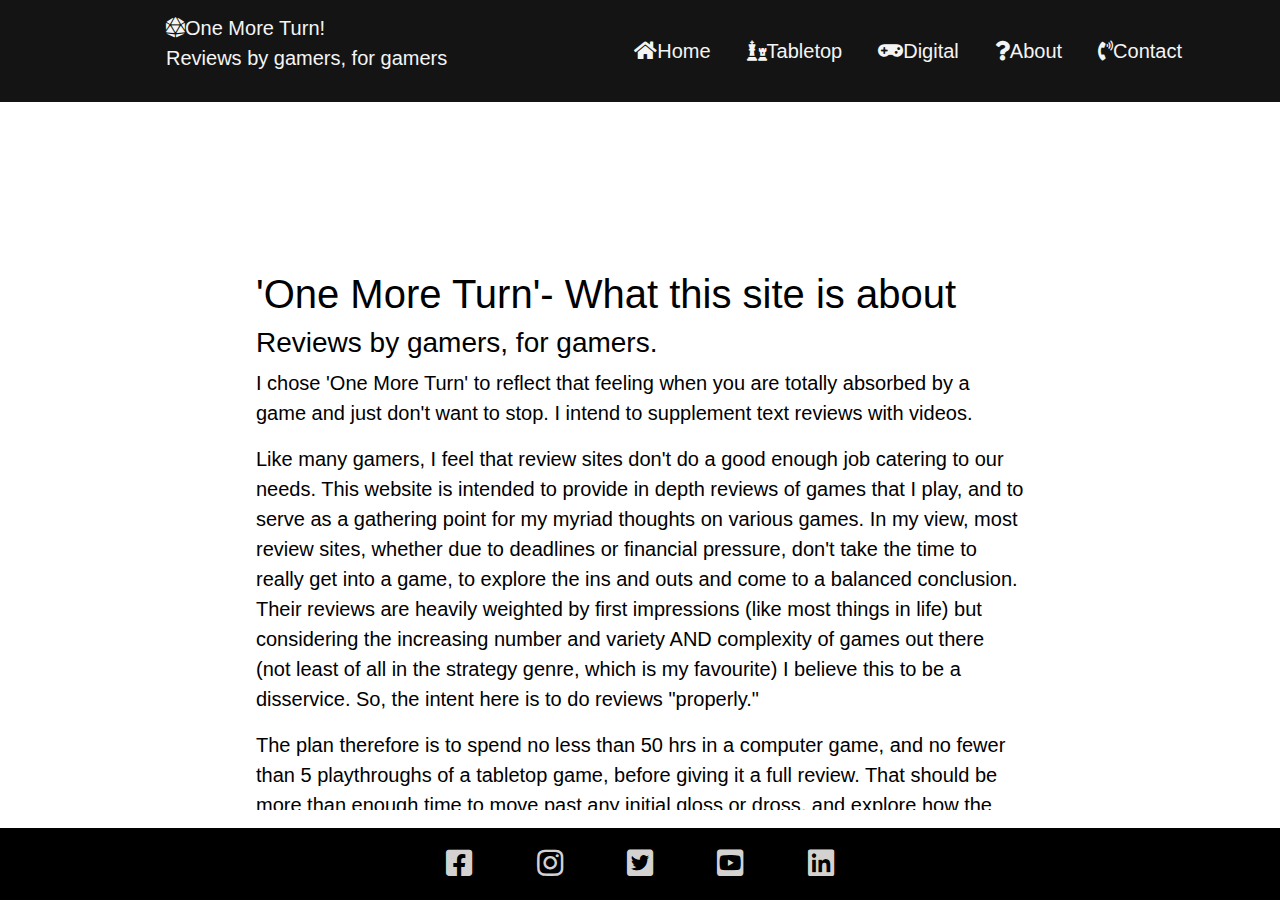
==== about.html @ c04f1586 "created about.html; updated style.css; updated index,digital,tabletop.html" ====
<!DOCTYPE html>
<html lang="en">

<head>
    <meta charset="UTF-8">
    <meta name="viewport" content="width=device-width, initial-scale=1.0">
    <link rel="stylesheet" href="https://stackpath.bootstrapcdn.com/bootstrap/4.4.1/css/bootstrap.min.css"
        integrity="sha384-Vkoo8x4CGsO3+Hhxv8T/Q5PaXtkKtu6ug5TOeNV6gBiFeWPGFN9MuhOf23Q9Ifjh" crossorigin="anonymous">
    <link rel="stylesheet" href="assets/style.css">
    <link href="https://cdnjs.cloudflare.com/ajax/libs/font-awesome/5.15.2/css/all.min.css" rel=stylesheet>
    <title>Wooop-di-da</title>
</head>

<body>

    <header>
        <nav class="navbar navbar-expand-lg fixed-top ">
            <!--fixes the nav bar in place-->
            <a class="navbar-brand" href="index.html">
                <!--navbar-brand means logo!-->
                <i class="fas fa-dice-d20"></i>One More Turn!
                <p>Reviews by gamers, for gamers</p>
            </a>
            <button class="navbar-toggler" type="button" data-toggle="collapse" data-target="#navbarSupportedContent"
                aria-controls="navbarSupportedContent" aria-expanded="false" aria-label="Toggle navigation">
                <span class="navbar-toggler-icon"><i class="fas fa-bars"></i></span>
            </button>
            <div class="collapse navbar-collapse " id="navbarSupportedContent">
                <ul class="navbar-nav items mr-4">
                    <li class="nav-item">
                        <a class="nav-link" data-value="about" href="index.html"><i class="fas fa-home"></i>Home</a>
                    </li>
                    <li class="nav-item">
                        <a class="nav-link " data-value="portfolio" href="tabletop.html"> <i
                                class="fas fa-chess"></i>Tabletop</a>
                    </li>
                    <li class="nav-item">
                        <a class="nav-link " data-value="blog" href="digital.html"><i
                                class="fas fa-gamepad"></i>Digital</a> </li>
                    <li class="nav-item">
                        <a class="nav-link " data-value="team" href="about.html"> <i
                                class="fas fa-question"></i>About</a> </li>
                    <li class="nav-item">
                        <a class="nav-link " data-value="contact" href="contact.html"><i
                                class="fas fa-phone-volume"></i>Contact</a> </li>
                </ul>
            </div>
        </nav>

    </header>
    <section>
        <!--This is about page, outlining the philosophy of the website-->
        <div class="container-fluid px-0">

            <div class="row no-gutters">

                <div class="col-lg-12 col-md-6 no-gutters">

                    <div class="about">
                        <!-- Use this same format for the individual review pages,  subsituting the background image as needed-->


                        <div class="text-form"><br><br><br>
                            <h1>'One More Turn'- What this site is about</h1>
                                <h3>Reviews by gamers, for gamers.</h3>
                                    <p>I chose 'One More Turn' to reflect that feeling when you are totally absorbed by
                                        a game and just don't want to stop. I intend to supplement text reviews with
                                        videos.</p>
                                    <p>Like many gamers, I feel that review sites don't do a good enough job catering to
                                        our needs. This website is intended to provide in depth reviews of games that I
                                        play, and to serve as a gathering point for my myriad thoughts on various games.
                                        In my view, most review sites, whether due to deadlines or financial pressure,
                                        don't take the time to really get into a game, to explore the ins and outs and
                                        come to a balanced conclusion. Their reviews are heavily weighted by first
                                        impressions (like most things in life) but considering the increasing number and
                                        variety AND complexity of games out there (not least of all in the strategy
                                        genre, which is my favourite) I believe this to be a disservice. So, the intent
                                        here is to do reviews "properly."</p>
                                    <p>The plan therefore is to spend no less than 50 hrs in a computer game, and no
                                        fewer than 5 playthroughs of a tabletop game, before giving it a full review.
                                        That should be more than enough time to move past any initial gloss or dross,
                                        and explore how the game really is. Ofcourse, I will mention first impressions,
                                        but follow these up with secondary impressions etc.</p>
                                    <p>Basically, games that create a stellar first impression often seem to get various
                                        accolades, yet upon going further than scratching the surface, several flaws
                                        present themselves, which are overshadowed by the brilliance of the opening. The
                                        opposite is also true, whereby launch hiccups can put a game in a bad light,
                                        forever! The latter is somewhat less forgivable I think.</p>
                                    <p>Also, by playing a game for so long, it allows for Developer updates and changes,
                                        so reviews here should reflect a more rounded game, not the first impressions.
                                        I'm not being paid by anyone and am following no deadlines, so I am beholden to
                                        no-one and nothing. Therefore, what I write will be the considered thoughts of
                                        someone who truly loves strategy games.</p>




                        </div>

                    </div>

                </div>

            </div>

        </div>

        </div>



    </section>
    <footer>
        <!--footer-->
        <div class="row text-center footer no-gutters">

            <div class="col-md-12 soc-med">
                <a href="https://www.facebook.com" target="_blank"><i class="fab fa-facebook-square"></i></a>
                <a href="https://www.instagram.com" target="_blank"><i class="fab fa-instagram"></i></a>
                <a href="https://twitter.com/?lang=en-gb" target="_blank"><i class="fab fa-twitter-square"></i></a>
                <a href="https://www.youtube.com" target="_blank"><i class="fab fa-youtube-square"></i></a>
                <a href="https://www.linkedin.com/" target="_blank"><i class="fab fa-linkedin"></i></a>
            </div>

        </div>

    </footer>
    <script src="https://code.jquery.com/jquery-3.4.1.slim.min.js"
        integrity="sha384-J6qa4849blE2+poT4WnyKhv5vZF5SrPo0iEjwBvKU7imGFAV0wwj1yYfoRSJoZ+n"
        crossorigin="anonymous"></script>
    <script src="https://cdn.jsdelivr.net/npm/popper.js@1.16.0/dist/umd/popper.min.js"
        integrity="sha384-Q6E9RHvbIyZFJoft+2mJbHaEWldlvI9IOYy5n3zV9zzTtmI3UksdQRVvoxMfooAo"
        crossorigin="anonymous"></script>
    <script src="https://stackpath.bootstrapcdn.com/bootstrap/4.4.1/js/bootstrap.min.js"
        integrity="sha384-wfSDF2E50Y2D1uUdj0O3uMBJnjuUD4Ih7YwaYd1iqfktj0Uod8GCExl3Og8ifwB6"
        crossorigin="anonymous"></script>
</body>

</html>
---- assets/style.css ----
body{
    padding: 0;
    margin: 0;
    font-family: "Exo", sans-serif;
}
/*nav bar stuff*/
.navbar{ background:rgb(20, 20, 20);
}
.navbar-brand{
    margin-left: 150px;/*pushes the logo from the left*/
}

.navbar-brand:hover{ background: rgba(252, 248, 248, 0.87); color: rgb(20, 20, 20)  }

/*this is the box holding the logo and associated text*/

.nav-link , .navbar-brand{ color: #f4f4f4; cursor: pointer;}/*brings the hand sign up to indicate an active link,with the set colour*/

.nav-link{ margin-right: 1em !important;}

.nav-link:hover{ background: rgba(252, 248, 248, 0.87); color: rgb(20, 20, 20) }

.navbar-collapse{ justify-content: flex-end;}

.navbar-toggler{  background:rgb(20, 20, 20); color: rgba(252, 248, 248, 0.87) !important;}/*styles the drop down menu that appears at smaller view ports*/

.items{
    padding-right: 30px; /*pushes things in from the right*/
    font-size: 20px;
}

/*Footer*/
.footer{
    background-color: black;   
    position: fixed;
    bottom: 0;
    width: 100%;
    height: 8%;
    
}

.soc-med i {/* style the social media icons*/
    padding: 30px;
    padding-top: 20px;
    font-size: 30px;
    color: rgba(252, 248, 248, 0.87);
}

/*Home page*/


.left-side, .right-side{
    height: 100vh;
    width: 100%;    
}

.left-side img, 
.right-side img{ 
    width: 100%;
    height:100%;
}
 

.carousel-caption {  /* this affects how the captions look ontop of the images*/
  position: absolute;
  right: 15%;
  bottom: 50%;
  left: 15%;  
  color: rgba(252, 248, 248, 0.87);
  font-size: 20px;
}

.tt-caption{
    color: black;
}

.carousel-caption i{ /* changes the size of the icons that sit with the captions*/
    font-size: 30px;
}

/* Reviews*/

.rev-box{ /* for the reviews pages*/
    height: 80vh;
    width: 100%;    
}




.rev-box img{ 
    width: 100%;
    height:100%;
}

.rev-caption {  /* this affects how the read more button looks*/
  position: absolute;
  right: 50%;
  bottom: 15%;  
  color: rgba(252, 248, 248, 0.87);
  font-size: 20px;
  border: 2px white solid;
  background-color: rgba(103, 106, 110, 0.459);
  width: 10rem;
}
.rev-intro {  /* this affects how the introductory textbox and text look*/
  position: absolute;
  left: 10%;
  right: 15%;
  bottom: 30%;  
  color: rgba(252, 248, 248, 0.87);
  font-size: 20px;
  border: 2px white solid;
  background-color: rgba(103, 106, 110, 0.459);
  width: 80vw;
  height: 40%;   
 overflow: hidden;
 text-overflow: ellipsis;
}

/*About*/

/* Use the same format for the individual review pages*/

.about{/*contains the form group*/
    height:100vh;
    width:100%;
    background-image: url(https://i.imgur.com/utzjzrR.jpg);
    background-size: cover;
    background-repeat: no-repeat;

}
.text-form{ /*this is the text area*/
    position: absolute;  
    bottom: 10%;
    left: 10%;
    right: 10%;
    height:70vh;
    width:80%;
    margin-top: 5%;
    background-color: rgba(252, 248, 248, 0.034);
    color: black;
    overflow: scroll;
    padding-left: 10%;
    padding-right: 10%;
    font-size: 20px;
}

.form-group img{
    height:100%;
    width: 100%;
}

.about{
    height: 100vh;
    width: 100%;
}
.about img{ 
    width: 100%;
    height:100%;
}
    

@media only screen and (max-width: 768px){
    .left-side, .right-side, .rev-box{/* makes the two images stack ontop of each other instead of side by side*/
    height: 50vh;
    width: 100%;
    }

    .navbar, .navbar-toggler, .footer{ background:#773415;}/* changes colours of header and footer*/

    .navbar-brand p{/*removes the tag line "reviews by gamers..."*/
        display: none;
    }

    .rev-intro{ /*makes the intro box slightly larger on smaller viewports*/
        height: 50%; 
    }

    
    
}
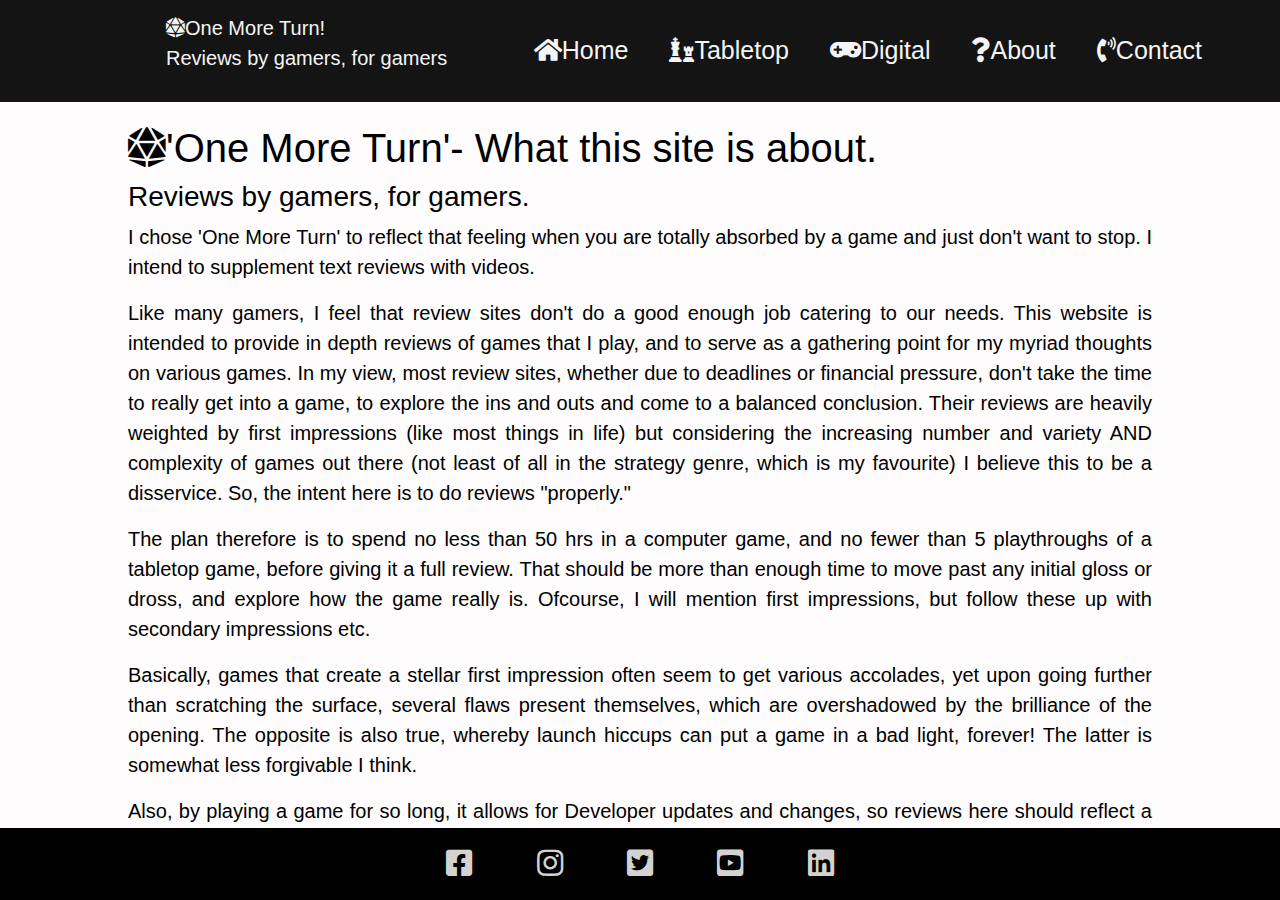
==== commit f7e6e176: "added screenshots for testing folder; added relevant screenshoits into this folder; updated style.cs" ====
--- a/about.html
+++ b/about.html
@@ -8,7 +8,7 @@
         integrity="sha384-Vkoo8x4CGsO3+Hhxv8T/Q5PaXtkKtu6ug5TOeNV6gBiFeWPGFN9MuhOf23Q9Ifjh" crossorigin="anonymous">
     <link rel="stylesheet" href="assets/style.css">
     <link href="https://cdnjs.cloudflare.com/ajax/libs/font-awesome/5.15.2/css/all.min.css" rel=stylesheet>
-    <title>Wooop-di-da</title>
+    <title>One More Turn - game reviews </title>
 </head>
 
 <body>
@@ -54,14 +54,14 @@
 
             <div class="row no-gutters">
 
-                <div class="col-lg-12 col-md-6 no-gutters">
+                <div class="col-lg-12  no-gutters">
 
                     <div class="about">
-                        <!-- Use this same format for the individual review pages,  subsituting the background image as needed-->
+                       
 
 
-                        <div class="text-form"><br><br><br>
-                            <h1>'One More Turn'- What this site is about</h1>
+                        <div class="text-form text-justify"><br><br>
+                            <h1><i class="fas fa-dice-d20"></i>'One More Turn'- What this site is about.</h1>
                                 <h3>Reviews by gamers, for gamers.</h3>
                                     <p>I chose 'One More Turn' to reflect that feeling when you are totally absorbed by
                                         a game and just don't want to stop. I intend to supplement text reviews with
--- a/assets/style.css
+++ b/assets/style.css
@@ -4,7 +4,8 @@
     font-family: "Exo", sans-serif;
 }
 /*nav bar stuff*/
-.navbar{ background:rgb(20, 20, 20);
+.navbar{ 
+    background:rgb(20, 20, 20);       
 }
 .navbar-brand{
     margin-left: 150px;/*pushes the logo from the left*/
@@ -26,7 +27,8 @@
 
 .items{
     padding-right: 30px; /*pushes things in from the right*/
-    font-size: 20px;
+    font-size: 25px;
+    padding: 5px;
 }
 
 /*Footer*/
@@ -35,8 +37,7 @@
     position: fixed;
     bottom: 0;
     width: 100%;
-    height: 8%;
-    
+    height: 8%;    
 }
 
 .soc-med i {/* style the social media icons*/
@@ -67,11 +68,11 @@
   bottom: 50%;
   left: 15%;  
   color: rgba(252, 248, 248, 0.87);
-  font-size: 20px;
+  font-size: 30px;
 }
 
 .tt-caption{
-    color: black;
+    color: white;
 }
 
 .carousel-caption i{ /* changes the size of the icons that sit with the captions*/
@@ -85,9 +86,6 @@
     width: 100%;    
 }
 
-
-
-
 .rev-box img{ 
     width: 100%;
     height:100%;
@@ -95,14 +93,23 @@
 
 .rev-caption {  /* this affects how the read more button looks*/
   position: absolute;
-  right: 50%;
+  left: 45%;  
   bottom: 15%;  
   color: rgba(252, 248, 248, 0.87);
   font-size: 20px;
   border: 2px white solid;
   background-color: rgba(103, 106, 110, 0.459);
   width: 10rem;
-}
+  margin-left:auto;
+  margin-right: auto;
+  text-align: center;
+}
+
+.rev-caption:hover{/*styles the hover effect on the read me button*/
+    color: rgba(10, 10, 10, 0.808);
+    background-color:rgba(252, 248, 248, 0.904) ;
+}
+
 .rev-intro {  /* this affects how the introductory textbox and text look*/
   position: absolute;
   left: 10%;
@@ -110,19 +117,66 @@
   bottom: 30%;  
   color: rgba(252, 248, 248, 0.87);
   font-size: 20px;
-  border: 2px white solid;
-  background-color: rgba(103, 106, 110, 0.459);
+  border: none;
+  background-color: rgba(103, 106, 110, 0.13);
   width: 80vw;
-  height: 40%;   
+  height: 20%;   
  overflow: hidden;
  text-overflow: ellipsis;
 }
 
+.rev-title{ /* this is the title for each review, in digital and tabletop pages*/
+position: absolute;
+  margin-left:auto;
+  margin-right: auto;
+  top: 30%;  
+  color: rgba(252, 248, 248, 0.897);
+  font-size: 30px;
+  border: none;
+  background-color: rgba(103, 106, 110, 0.13);
+  width: 15rem;
+  text-align: center;  
+}
+
+.rev-text-form{ /*this is the text area for individual reviews*/
+    position: absolute;  
+    top: 0;  
+    left: 0;    
+    height:85vh;
+    width:100%;
+    margin-top: 5%;
+    background-color: rgba(145, 139, 139, 0.466);
+    color: white;
+    overflow: scroll;
+    padding-left: 10%;
+    padding-right: 10%;
+    font-size: 20px;
+}
+
+/*Crusader Kings 2 review*/
+.rev-ck-two-about{/*uses the form group format*/
+    height:100vh;
+    width:100%;
+    background-image: url(https://i.imgur.com/kcCnsQB.jpg);
+    background-size: cover;
+    background-repeat: no-repeat;
+}
+
+/*Troy Total war review*/
+.rev-troy-tw-about{/*contains the form group*/
+    height:100vh;
+    width:100%;
+    background-image: url(https://i.imgur.com/CMRnvms.jpg?1);
+    background-size: cover;
+    background-repeat: no-repeat;
+}
+
+
 /*About*/
 
 /* Use the same format for the individual review pages*/
 
-.about{/*contains the form group*/
+.about{/*contains the form group, and the text in the about page*/
     height:100vh;
     width:100%;
     background-image: url(https://i.imgur.com/utzjzrR.jpg);
@@ -132,13 +186,12 @@
 }
 .text-form{ /*this is the text area*/
     position: absolute;  
-    bottom: 10%;
-    left: 10%;
-    right: 10%;
-    height:70vh;
-    width:80%;
+    top: 0;  
+    left: 0;    
+    height:85vh;
+    width:100%;
     margin-top: 5%;
-    background-color: rgba(252, 248, 248, 0.034);
+    background-color: rgba(252, 248, 248, 0.438);
     color: black;
     overflow: scroll;
     padding-left: 10%;
@@ -151,15 +204,105 @@
     width: 100%;
 }
 
-.about{
+.about img{ 
+    width: 100%;
+    height:100%;
+}
+    /*Contact page*/
+
+input[type=text], select, textarea {
+  width: 100%; 
+  padding: 12px; 
+  border: 2px solid rgb(27, 26, 26); 
+  border-radius: 10px; 
+  box-sizing: border-box; 
+  resize: vertical 
+}
+
+
+
+/* Style the submit button */
+input[type=submit] {
+  background-color: rgb(39, 49, 39);
+  color: white;
+  padding: 12px 20px;
+  border-radius: 10px;  
+  cursor: pointer;
+  }
+
+/*inverted the colour from the normal button*/
+input[type=submit]:hover {
+  background-color: white;
+  color: rgb(39, 49, 39);
+}
+
+#contact-background{/*background image for contact form*/
     height: 100vh;
     width: 100%;
-}
-.about img{ 
-    width: 100%;
-    height:100%;
-}
-    
+    background-image: url(https://i.imgur.com/t3tqAN7.jpg);
+    background-size: cover;
+    background-repeat: no-repeat;
+    color: black;
+    font-size: 20px;
+    font-weight: 300;
+}
+
+#contact-form { /* this holds the text fields and buttons*/
+  border-radius: 5px;
+  background-color: rgba(255, 255, 255, 0.651);
+  padding: 20px;
+  height:65vh;
+  width: 80%;
+  border: 2px solid rgb(27, 26, 26); 
+  position: absolute;
+  top: 2%;
+  left: 15%;
+  margin-top: 10%;    
+  text-align: center;
+}
+
+.thank-you{
+    height: 100vh;
+    width:100%
+}
+
+.thank-you img{
+    height: 100%;
+    width: 100%;
+}
+
+/*Review placeholder page. Same format as the about page, different image.*/
+
+.placeholder{/*contains the form group*/
+    height:100vh;
+    width:100%;
+    background-image: url(https://i.imgur.com/v18Ek2D.jpg);
+    background-size: contain;
+    background-repeat: no-repeat;
+}
+
+.placeholder img{
+    height: 100%;
+    width: 100%;
+}
+
+.placeholder-text-form{ /*this is the text area*/
+    position: absolute;  
+    top: 0;  
+    left: 0;    
+    height:85vh;
+    width:100%;
+    margin-top: 5%;
+    background-color: rgba(252, 248, 248, 0.473);
+    color: black;
+    overflow: scroll;
+    padding-left: 10%;
+    padding-right: 10%;
+    font-size: 20px;
+}
+
+
+
 
 @media only screen and (max-width: 768px){
     .left-side, .right-side, .rev-box{/* makes the two images stack ontop of each other instead of side by side*/
@@ -177,6 +320,20 @@
         height: 50%; 
     }
 
-    
-    
-}+    #contact-form{
+        left: 10%;
+        top: 10%;
+    }
+
+    .rev-intro{ /*makes the intro bos disappear on smaller viewports*/
+        display: none;
+    }
+
+    .rev-caption{ /*shifts the read more button left on smaller viewports*/
+        left: 35%;
+   }
+
+   
+        
+}
+
